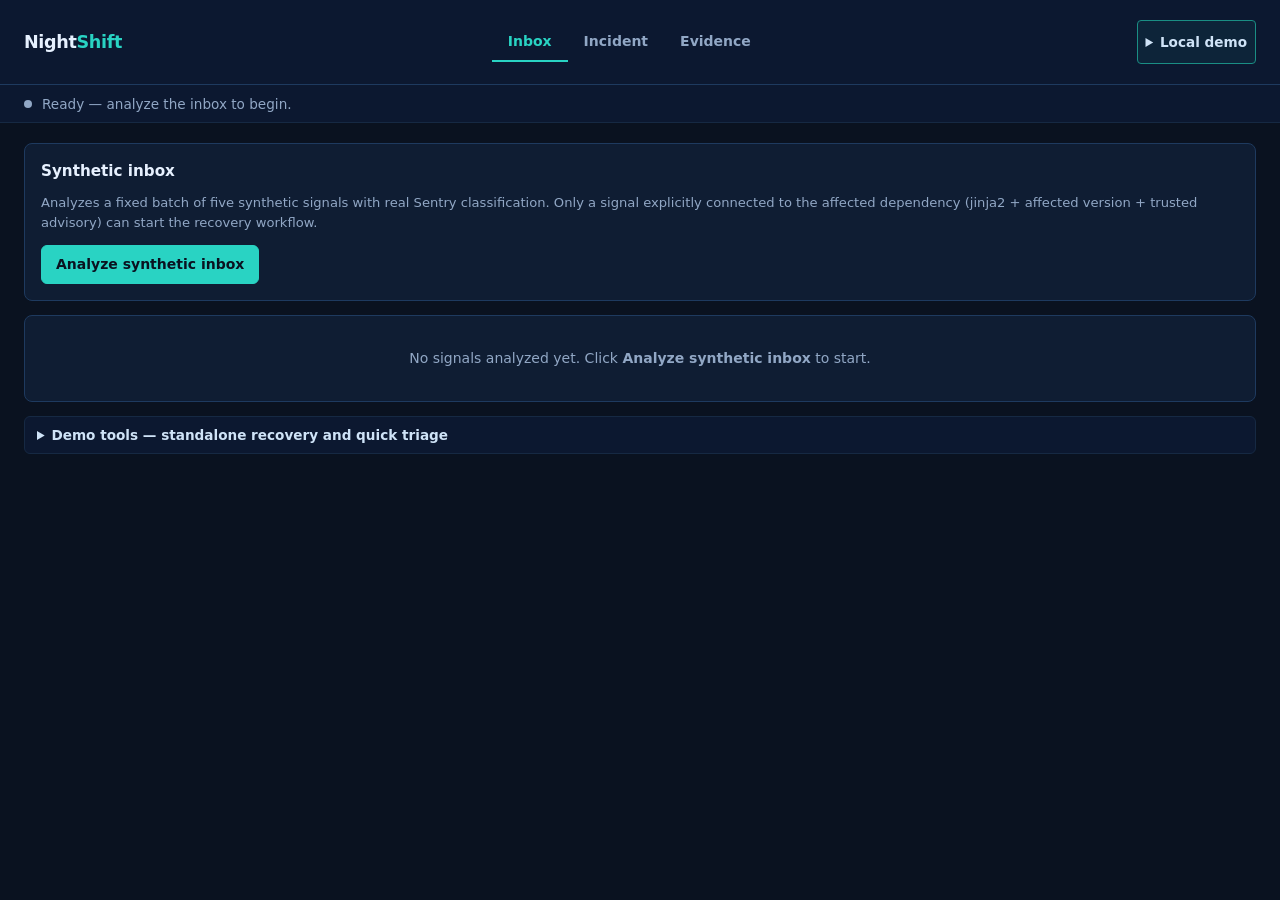
==== templates/index.html @ 791dfc2f "Redesign UI into cohesive single-page application: shell, inbox-first entry, connected incident work" ====
<!doctype html>
<html lang="en">
<head>
<meta charset="utf-8">
<meta name="viewport" content="width=device-width, initial-scale=1">
<title>Night Shift · Local recovery console</title>
<link rel="stylesheet" href="/static/styles.css">
</head>
<body>
<header class="app-header">
  <div class="brand">
    <span class="mark">Night<span>Shift</span></span>
  </div>
  <nav class="tabs" role="tablist">
    <button class="tab-btn active" data-tab="inbox" role="tab" aria-selected="true">Inbox</button>
    <button class="tab-btn" data-tab="incident" role="tab" aria-selected="false">Incident</button>
    <button class="tab-btn" data-tab="evidence" role="tab" aria-selected="false">Evidence</button>
  </nav>
  <details class="demo-badge">
    <summary>Local demo</summary>
    <div style="position:absolute;right:24px;top:48px;background:var(--panel);border:1px solid var(--line);border-radius:8px;padding:12px;min-width:280px;font-size:.82rem;color:var(--muted);z-index:100;box-shadow:0 8px 24px rgba(0,0,0,.3)">
      <strong style="color:var(--text);display:block;margin-bottom:6px">Demonstration limits</strong>
      <ul style="list-style:none;padding:0">
        <li style="margin:4px 0">Synthetic inputs only — no real incidents</li>
        <li style="margin:4px 0">Fault injection is intentional on attempt 1</li>
        <li style="margin:4px 0">Jinja2 3.1.4 is a historical target, not current-security</li>
        <li style="margin:4px 0">All services bind to 127.0.0.1</li>
        <li style="margin:4px 0">Human approval is unauthenticated (local demo)</li>
        <li style="margin:4px 0">Evidence reads are orchestrator-selected</li>
      </ul>
    </div>
  </details>
</header>

<div class="status-bar">
  <span class="dot" id="liveDot"></span>
  <span id="statusText">Ready — analyze the inbox to begin.</span>
</div>

<main class="app-main">

<!-- ============ INBOX TAB ============ -->
<section class="tab-panel active" id="tab-inbox" role="tabpanel">
  <div class="panel">
    <h2>Synthetic inbox</h2>
    <p class="kicker" style="margin-bottom:12px">Analyzes a fixed batch of five synthetic signals with real Sentry classification. Only a signal explicitly connected to the affected dependency (jinja2 + affected version + trusted advisory) can start the recovery workflow.</p>
    <div class="controls">
      <button class="btn primary" id="btnAnalyzeInbox">Analyze synthetic inbox</button>
    </div>
  </div>

  <div id="inboxStates">
    <div class="panel empty-state" id="inboxEmpty">
      No signals analyzed yet. Click <strong>Analyze synthetic inbox</strong> to start.
    </div>
    <div class="panel loading-state hidden" id="inboxLoading">
      <span class="spinner"></span> Analyzing 5 synthetic signals… (synchronous, indeterminate duration)
    </div>
    <div class="panel error-state hidden" id="inboxError"></div>
  </div>

  <div id="inboxResultsWrap" class="hidden">
    <div class="panel">
      <h2>Signal results</h2>
      <div class="metric-row" id="inboxMetrics" style="margin-bottom:12px"></div>
      <div class="tablewrap">
        <table id="inboxTable">
          <thead>
            <tr>
              <th>Signal</th>
              <th>Service</th>
              <th>Disposition</th>
              <th>Route</th>
              <th>Next action</th>
            </tr>
          </thead>
          <tbody id="inboxTableBody"></tbody>
        </table>
      </div>
    </div>
    <details>
      <summary>Evaluation diagnostics — expected vs. actual</summary>
      <div id="inboxEval"></div>
    </details>
  </div>

  <details>
    <summary>Demo tools — standalone recovery and quick triage</summary>
    <div class="panel" style="margin-top:8px;border:0;padding:0">
      <div class="controls" style="margin-bottom:10px">
        <button class="btn secondary sm" id="btnRunWorkflow">Run standalone recovery</button>
        <button class="btn secondary sm" id="btnTriageActionable">Triage: actionable</button>
        <button class="btn secondary sm" id="btnTriageBenign">Triage: benign</button>
        <button class="btn secondary sm" id="btnTriageAmbiguous">Triage: ambiguous</button>
      </div>
      <div id="demoOut"></div>
    </div>
  </details>
</section>

<!-- ============ INCIDENT TAB ============ -->
<section class="tab-panel" id="tab-incident" role="tabpanel">
  <div class="panel empty-state" id="incidentEmpty">
    Select a signal from the Inbox to inspect its incident detail.
  </div>
  <div id="incidentContent" class="hidden"></div>
</section>

<!-- ============ EVIDENCE TAB ============ -->
<section class="tab-panel" id="tab-evidence" role="tabpanel">
  <div class="panel">
    <h2>Evidence and export</h2>
    <p class="kicker" style="margin-bottom:12px">Detailed evidence for the selected incident: test results, tool reads, raw model responses (untrusted text), advisory sources, and JSON export.</p>
    <div class="controls" style="margin-bottom:12px">
      <select id="evidenceIncidentSelect" class="btn secondary" style="min-width:300px">
        <option value="">Select incident…</option>
      </select>
      <button class="btn primary" id="btnExport" disabled>Export evidence JSON</button>
    </div>
    <div class="metric-row" style="margin-bottom:12px">
      <div class="metric"><span class="label">Recovery timing</span><div class="value" id="evidRecoveryTiming">—</div></div>
      <div class="metric"><span class="label">Total inbox time</span><div class="value" id="evidInboxTiming">—</div></div>
    </div>
  </div>
  <div id="evidenceContent"></div>
</section>

</main>
<script src="/static/app.js"></script>
</body>
</html>
---- static/styles.css ----
/* Night Shift — cohesive dark theme
   Charcoal/navy surfaces, subtle borders, off-white text, teal accents.
   No gradients, no decorative charts, no fake metrics. */

:root {
  color-scheme: dark;
  --bg: #0a1220;
  --panel: #0f1d33;
  --panel-alt: #0c1830;
  --line: #1e3a5f;
  --line-soft: #162943;
  --text: #e7f1ff;
  --muted: #91a7c5;
  --teal: #29d3c3;
  --teal-dim: #1a8e84;
  --warn: #f3bd55;
  --bad: #fa7185;
  --good: #46dfb1;
  --ink: #0a1220;
}

* { box-sizing: border-box; margin: 0; padding: 0; }

body {
  background: var(--bg);
  color: var(--text);
  font: 14px/1.5 ui-sans-serif, system-ui, -apple-system, BlinkMacSystemFont, "Segoe UI", sans-serif;
  min-height: 100vh;
}

/* ---- Shell ---- */
header.app-header {
  display: flex;
  align-items: center;
  justify-content: space-between;
  gap: 16px;
  padding: 12px 24px;
  border-bottom: 1px solid var(--line);
  background: var(--panel-alt);
  flex-wrap: wrap;
}
.app-header .brand {
  display: flex;
  align-items: center;
  gap: 10px;
}
.app-header .brand .mark {
  font-size: 1.1rem;
  font-weight: 700;
  letter-spacing: -0.02em;
  color: var(--text);
}
.app-header .brand .mark span { color: var(--teal); }

nav.tabs {
  display: flex;
  gap: 0;
}
nav.tabs button {
  background: transparent;
  border: none;
  border-bottom: 2px solid transparent;
  color: var(--muted);
  padding: 8px 16px;
  font: inherit;
  font-weight: 600;
  cursor: pointer;
  transition: color .15s, border-color .15s;
}
nav.tabs button:hover { color: var(--text); }
nav.tabs button.active {
  color: var(--teal);
  border-bottom-color: var(--teal);
}
nav.tabs button:focus-visible {
  outline: 2px solid var(--teal);
  outline-offset: -2px;
}

.demo-badge {
  display: inline-flex;
  align-items: center;
  gap: 6px;
  border: 1px solid var(--teal-dim);
  border-radius: 4px;
  padding: 3px 8px;
  font-size: .72rem;
  font-weight: 600;
  color: var(--teal);
  background: rgba(41, 211, 195, .06);
  cursor: pointer;
}
.demo-badge:hover { background: rgba(41, 211, 195, .12); }

/* ---- Status bar ---- */
.status-bar {
  display: flex;
  align-items: center;
  gap: 10px;
  padding: 8px 24px;
  border-bottom: 1px solid var(--line-soft);
  background: var(--panel-alt);
  font-size: .85rem;
  color: var(--muted);
  min-height: 38px;
}
.status-bar .dot {
  width: 8px; height: 8px;
  border-radius: 50%;
  background: var(--muted);
  flex-shrink: 0;
}
.status-bar .dot.live {
  background: var(--teal);
  animation: pulse 1.5s infinite;
}
@keyframes pulse { 50% { opacity: .4; } }

/* ---- Main content ---- */
main.app-main {
  padding: 20px 24px 48px;
  max-width: 1280px;
  margin: 0 auto;
}
.tab-panel { display: none; }
.tab-panel.active { display: block; }

/* ---- Panels ---- */
.panel {
  background: var(--panel);
  border: 1px solid var(--line);
  border-radius: 8px;
  padding: 16px;
  margin-bottom: 14px;
}
.panel h2 {
  font-size: .95rem;
  font-weight: 700;
  margin-bottom: 10px;
  color: var(--text);
}
.panel h3 {
  font-size: .85rem;
  font-weight: 600;
  margin: 14px 0 8px;
  color: #cce3ff;
}
.kicker { color: var(--muted); font-size: .82rem; }

/* ---- Buttons ---- */
button.btn {
  border: 1px solid #2d5f78;
  border-radius: 6px;
  background: #123451;
  color: var(--text);
  padding: 8px 14px;
  font: inherit;
  font-weight: 600;
  cursor: pointer;
  transition: background .15s, border-color .15s;
}
button.btn:hover:not(:disabled) { border-color: var(--teal); background: #174564; }
button.btn:focus-visible { outline: 2px solid var(--teal); outline-offset: 1px; }
button.btn.primary { background: var(--teal); color: var(--ink); border-color: var(--teal); }
button.btn.primary:hover:not(:disabled) { background: #57e5d8; }
button.btn.secondary { background: transparent; color: #c6d8ee; border-color: var(--line); }
button.btn.warn { border-color: #89662e; color: #ffe1a0; background: #3b2e15; }
button.btn.danger { border-color: #974354; color: #ff9cab; background: #2b1721; }
button.btn:disabled { opacity: .35; cursor: not-allowed; }
button.btn.sm { padding: 5px 10px; font-size: .82rem; }

.controls { display: flex; flex-wrap: wrap; gap: 8px; align-items: center; }

/* ---- Badges ---- */
.badge {
  display: inline-flex;
  align-items: center;
  gap: 4px;
  border: 1px solid var(--line);
  background: var(--panel-alt);
  padding: 2px 7px;
  border-radius: 99px;
  font-size: .72rem;
  font-weight: 600;
  white-space: nowrap;
}
.badge.good { border-color: #2a8e73; color: var(--good); }
.badge.warn { border-color: #86642c; color: var(--warn); }
.badge.bad { border-color: #974354; color: var(--bad); }
.badge.neutral { border-color: var(--line); color: var(--muted); }

/* ---- Metrics ---- */
.metric-row { display: flex; flex-wrap: wrap; gap: 10px; }
.metric {
  background: var(--panel-alt);
  border: 1px solid var(--line-soft);
  border-radius: 6px;
  padding: 10px 12px;
  min-width: 120px;
}
.metric .label { font-size: .72rem; color: var(--muted); text-transform: uppercase; letter-spacing: .04em; }
.metric .value { font-size: 1rem; font-weight: 700; margin-top: 2px; }
.metric.good .value { color: var(--good); }
.metric.warn .value { color: var(--warn); }

/* ---- Table ---- */
.tablewrap { overflow: auto; border: 1px solid var(--line); border-radius: 6px; }
table { border-collapse: collapse; width: 100%; font-size: .84rem; }
th, td {
  text-align: left;
  padding: 8px 10px;
  border-bottom: 1px solid var(--line-soft);
  vertical-align: top;
}
th { background: var(--panel-alt); color: var(--muted); font-weight: 600; font-size: .78rem; }
tr:last-child td { border-bottom: 0; }
tr.signal-row { cursor: pointer; transition: background .1s; }
tr.signal-row:hover { background: rgba(41, 211, 195, .04); }
tr.signal-row.selected { background: rgba(41, 211, 195, .08); border-left: 3px solid var(--teal); }
tr.signal-row:focus-visible { outline: 2px solid var(--teal); outline-offset: -2px; }

/* ---- Timeline ---- */
.timeline {
  display: flex;
  gap: 0;
  overflow-x: auto;
  margin-bottom: 12px;
}
.timeline-step {
  flex: 1;
  min-width: 130px;
  padding: 10px;
  border: 1px solid var(--line-soft);
  border-right: 0;
  background: var(--panel-alt);
}
.timeline-step:last-child { border-right: 1px solid var(--line-soft); border-radius: 0 6px 6px 0; }
.timeline-step:first-child { border-radius: 6px 0 0 6px; }
.timeline-step .agent { font-size: .78rem; font-weight: 700; color: var(--text); }
.timeline-step .detail { font-size: .76rem; color: var(--muted); margin-top: 4px; }
.timeline-step.active { border-color: var(--teal-dim); background: rgba(41, 211, 195, .06); }
.timeline-step.active .detail { color: var(--good); }
.timeline-step.blocked { border-color: #8c4051; background: rgba(250, 113, 133, .04); }
.timeline-step.blocked .detail { color: var(--bad); }
.timeline-step.pending .detail { color: var(--muted); }

/* ---- Diff ---- */
.patch {
  border: 1px solid var(--line);
  border-radius: 6px;
  overflow: hidden;
}
.patch-head {
  padding: 8px 12px;
  border-bottom: 1px solid var(--line-soft);
  display: flex;
  justify-content: space-between;
  align-items: center;
  font-size: .82rem;
  font-weight: 600;
}
pre.diff-output {
  margin: 0;
  max-height: 220px;
  overflow: auto;
  padding: 10px;
  background: var(--bg);
  font: 12px/1.5 ui-monospace, SFMono-Regular, Menlo, Consolas, monospace;
  color: #cfe1f6;
}
pre.diff-output .minus { color: var(--bad); }
pre.diff-output .plus { color: var(--good); }

/* ---- Pre / code ---- */
pre {
  margin: 0;
  white-space: pre-wrap;
  overflow-wrap: anywhere;
  overflow: auto;
  max-height: 300px;
  padding: 10px;
  background: var(--bg);
  border: 1px solid var(--line);
  border-radius: 6px;
  font: 12px/1.5 ui-monospace, SFMono-Regular, Menlo, Consolas, monospace;
  color: #cfe1f6;
}
code { font: 12px ui-monospace, SFMono-Regular, Menlo, Consolas, monospace; }

/* ---- Details / disclosure ---- */
details {
  border: 1px solid var(--line-soft);
  border-radius: 6px;
  padding: 0 12px;
  margin: 8px 0;
  background: var(--panel-alt);
}
details summary {
  cursor: pointer;
  padding: 8px 0;
  font-weight: 600;
  font-size: .85rem;
  color: #cfe3f7;
}
details summary:focus-visible { outline: 2px solid var(--teal); outline-offset: 2px; }
details pre { margin: 0 0 10px; border: 1px solid var(--line-soft); }
details[open] summary { border-bottom: 1px solid var(--line-soft); margin-bottom: 8px; }

/* ---- Notices ---- */
.notice {
  border-left: 3px solid var(--teal);
  background: rgba(41, 211, 195, .04);
  padding: 10px 12px;
  border-radius: 0 6px 6px 0;
  font-size: .84rem;
  color: #bcd4e8;
}
.notice.warn { border-color: var(--warn); background: rgba(243, 189, 85, .04); }
.notice.bad { border-color: var(--bad); background: rgba(250, 113, 133, .04); }
.notice small { color: var(--muted); }

/* ---- Grid ---- */
.grid { display: grid; gap: 14px; }
.grid.two { grid-template-columns: 1fr 1fr; }

/* ---- States ---- */
.empty-state, .loading-state, .error-state {
  text-align: center;
  padding: 32px 16px;
  color: var(--muted);
}
.loading-state .spinner {
  display: inline-block;
  width: 16px; height: 16px;
  border: 2px solid var(--line);
  border-top-color: var(--teal);
  border-radius: 50%;
  animation: spin .8s linear infinite;
  margin-right: 8px;
  vertical-align: middle;
}
@keyframes spin { to { transform: rotate(360deg); } }

.hidden { display: none !important; }
.ok { color: var(--good); }
.error { color: var(--bad); }

/* ---- Incident workspace layout ---- */
.incident-layout {
  display: grid;
  grid-template-columns: 1fr 1fr;
  gap: 14px;
}
.incident-layout .full { grid-column: 1 / -1; }

/* ---- Responsive ---- */
@media (max-width: 768px) {
  header.app-header { flex-direction: column; align-items: stretch; }
  nav.tabs { justify-content: space-around; }
  nav.tabs button { flex: 1; text-align: center; }
  .incident-layout { grid-template-columns: 1fr; }
  .grid.two { grid-template-columns: 1fr; }
  main.app-main { padding: 12px; }
  .timeline { flex-direction: column; }
  .timeline-step { border: 1px solid var(--line-soft) !important; border-radius: 6px !important; margin-bottom: 4px; }
}
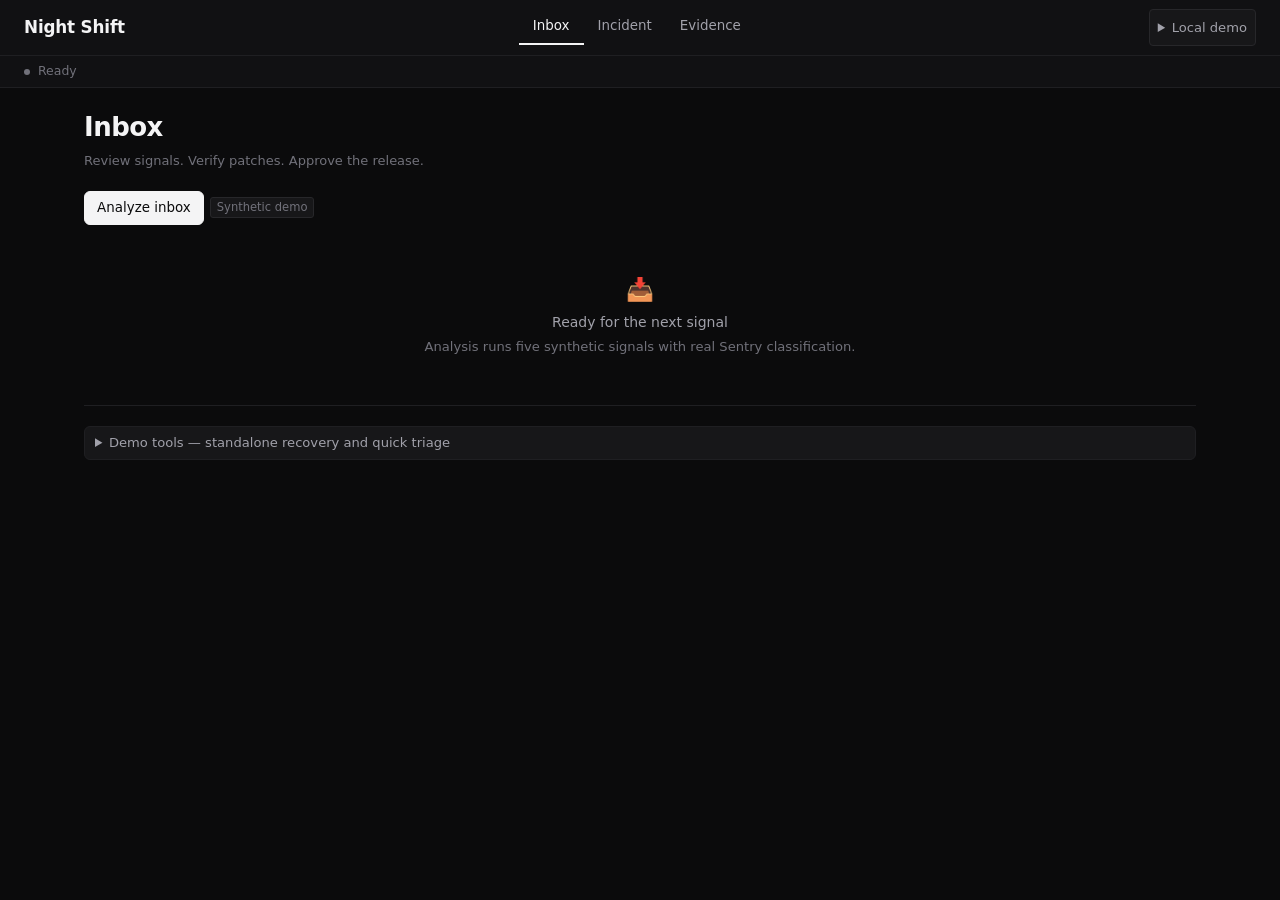
==== commit ccef30a3: "Fix / endpoint handler, add Request param for template file read (Mel-authored)" ====
--- a/templates/index.html
+++ b/templates/index.html
@@ -9,7 +9,7 @@
 <body>
 <header class="app-header">
   <div class="brand">
-    <span class="mark">Night<span>Shift</span></span>
+    <span class="mark">Night Shift</span>
   </div>
   <nav class="tabs" role="tablist">
     <button class="tab-btn active" data-tab="inbox" role="tab" aria-selected="true">Inbox</button>
@@ -18,15 +18,15 @@
   </nav>
   <details class="demo-badge">
     <summary>Local demo</summary>
-    <div style="position:absolute;right:24px;top:48px;background:var(--panel);border:1px solid var(--line);border-radius:8px;padding:12px;min-width:280px;font-size:.82rem;color:var(--muted);z-index:100;box-shadow:0 8px 24px rgba(0,0,0,.3)">
-      <strong style="color:var(--text);display:block;margin-bottom:6px">Demonstration limits</strong>
-      <ul style="list-style:none;padding:0">
-        <li style="margin:4px 0">Synthetic inputs only — no real incidents</li>
-        <li style="margin:4px 0">Fault injection is intentional on attempt 1</li>
-        <li style="margin:4px 0">Jinja2 3.1.4 is a historical target, not current-security</li>
-        <li style="margin:4px 0">All services bind to 127.0.0.1</li>
-        <li style="margin:4px 0">Human approval is unauthenticated (local demo)</li>
-        <li style="margin:4px 0">Evidence reads are orchestrator-selected</li>
+    <div style="position:absolute;right:16px;top:52px;background:var(--surface);border:1px solid var(--border);border-radius:6px;padding:10px;min-width:260px;font-size:.78rem;color:var(--text-secondary);z-index:100">
+      <strong style="color:var(--text);display:block;margin-bottom:4px">Demonstration limits</strong>
+      <ul style="list-style:none;padding:0;margin:0">
+        <li style="margin:3px 0">Synthetic inputs only — no real incidents</li>
+        <li style="margin:3px 0">Fault injection is intentional on attempt 1</li>
+        <li style="margin:3px 0">Jinja2 3.1.4 is a historical target, not current-security</li>
+        <li style="margin:3px 0">All services bind to 127.0.0.1</li>
+        <li style="margin:3px 0">Human approval is unauthenticated (local demo)</li>
+        <li style="margin:3px 0">Evidence reads are orchestrator-selected</li>
       </ul>
     </div>
   </details>
@@ -34,41 +34,41 @@
 
 <div class="status-bar">
   <span class="dot" id="liveDot"></span>
-  <span id="statusText">Ready — analyze the inbox to begin.</span>
+  <span id="statusText">Ready</span>
 </div>
 
 <main class="app-main">
 
 <!-- ============ INBOX TAB ============ -->
 <section class="tab-panel active" id="tab-inbox" role="tabpanel">
-  <div class="panel">
-    <h2>Synthetic inbox</h2>
-    <p class="kicker" style="margin-bottom:12px">Analyzes a fixed batch of five synthetic signals with real Sentry classification. Only a signal explicitly connected to the affected dependency (jinja2 + affected version + trusted advisory) can start the recovery workflow.</p>
-    <div class="controls">
-      <button class="btn primary" id="btnAnalyzeInbox">Analyze synthetic inbox</button>
-    </div>
+  <h1 class="page-title">Inbox</h1>
+  <p class="page-subtitle">Review signals. Verify patches. Approve the release.</p>
+
+  <div class="controls" style="margin-bottom:20px">
+    <button class="btn primary" id="btnAnalyzeInbox">Analyze inbox</button>
+    <span class="badge neutral">Synthetic demo</span>
   </div>
 
-  <div id="inboxStates">
-    <div class="panel empty-state" id="inboxEmpty">
-      No signals analyzed yet. Click <strong>Analyze synthetic inbox</strong> to start.
+  <div class="section">
+    <div id="inboxStates">
+      <div class="empty-state" id="inboxEmpty">
+        <div style="font-size:1.4rem;margin-bottom:6px;color:var(--text-muted)">&#x1F4E5;</div>
+        <p style="font-weight:500;color:var(--text-secondary);margin-bottom:4px">Ready for the next signal</p>
+        <p class="kicker">Analysis runs five synthetic signals with real Sentry classification.</p>
+      </div>
+      <div class="loading-state hidden" id="inboxLoading">
+        <span class="spinner"></span> Analyzing 5 synthetic signals&hellip; (synchronous, indeterminate duration)
+      </div>
+      <div class="error-state hidden" id="inboxError"></div>
     </div>
-    <div class="panel loading-state hidden" id="inboxLoading">
-      <span class="spinner"></span> Analyzing 5 synthetic signals… (synchronous, indeterminate duration)
-    </div>
-    <div class="panel error-state hidden" id="inboxError"></div>
-  </div>
 
-  <div id="inboxResultsWrap" class="hidden">
-    <div class="panel">
-      <h2>Signal results</h2>
+    <div id="inboxResultsWrap" class="hidden">
       <div class="metric-row" id="inboxMetrics" style="margin-bottom:12px"></div>
       <div class="tablewrap">
         <table id="inboxTable">
           <thead>
             <tr>
               <th>Signal</th>
-              <th>Service</th>
               <th>Disposition</th>
               <th>Route</th>
               <th>Next action</th>
@@ -77,17 +77,17 @@
           <tbody id="inboxTableBody"></tbody>
         </table>
       </div>
+      <details style="margin-top:10px">
+        <summary>Evaluation diagnostics &mdash; expected vs. actual</summary>
+        <div id="inboxEval"></div>
+      </details>
     </div>
-    <details>
-      <summary>Evaluation diagnostics — expected vs. actual</summary>
-      <div id="inboxEval"></div>
-    </details>
   </div>
 
   <details>
-    <summary>Demo tools — standalone recovery and quick triage</summary>
-    <div class="panel" style="margin-top:8px;border:0;padding:0">
-      <div class="controls" style="margin-bottom:10px">
+    <summary>Demo tools &mdash; standalone recovery and quick triage</summary>
+    <div style="margin-top:8px">
+      <div class="controls" style="margin-bottom:8px">
         <button class="btn secondary sm" id="btnRunWorkflow">Run standalone recovery</button>
         <button class="btn secondary sm" id="btnTriageActionable">Triage: actionable</button>
         <button class="btn secondary sm" id="btnTriageBenign">Triage: benign</button>
@@ -100,7 +100,7 @@
 
 <!-- ============ INCIDENT TAB ============ -->
 <section class="tab-panel" id="tab-incident" role="tabpanel">
-  <div class="panel empty-state" id="incidentEmpty">
+  <div class="empty-state" id="incidentEmpty">
     Select a signal from the Inbox to inspect its incident detail.
   </div>
   <div id="incidentContent" class="hidden"></div>
@@ -108,18 +108,19 @@
 
 <!-- ============ EVIDENCE TAB ============ -->
 <section class="tab-panel" id="tab-evidence" role="tabpanel">
-  <div class="panel">
-    <h2>Evidence and export</h2>
-    <p class="kicker" style="margin-bottom:12px">Detailed evidence for the selected incident: test results, tool reads, raw model responses (untrusted text), advisory sources, and JSON export.</p>
+  <h1 class="page-title">Evidence</h1>
+  <p class="page-subtitle">Test results, tool reads, model outputs, and export for the selected incident.</p>
+
+  <div class="section">
     <div class="controls" style="margin-bottom:12px">
-      <select id="evidenceIncidentSelect" class="btn secondary" style="min-width:300px">
-        <option value="">Select incident…</option>
+      <select id="evidenceIncidentSelect" class="btn secondary" style="min-width:280px">
+        <option value="">Select incident&hellip;</option>
       </select>
       <button class="btn primary" id="btnExport" disabled>Export evidence JSON</button>
     </div>
-    <div class="metric-row" style="margin-bottom:12px">
-      <div class="metric"><span class="label">Recovery timing</span><div class="value" id="evidRecoveryTiming">—</div></div>
-      <div class="metric"><span class="label">Total inbox time</span><div class="value" id="evidInboxTiming">—</div></div>
+    <div class="metric-row">
+      <div class="metric"><span class="label">Recovery timing</span><div class="value" id="evidRecoveryTiming">&mdash;</div></div>
+      <div class="metric"><span class="label">Total inbox time</span><div class="value" id="evidInboxTiming">&mdash;</div></div>
     </div>
   </div>
   <div id="evidenceContent"></div>
--- a/static/styles.css
+++ b/static/styles.css
@@ -1,22 +1,25 @@
-/* Night Shift — cohesive dark theme
-   Charcoal/navy surfaces, subtle borders, off-white text, teal accents.
-   No gradients, no decorative charts, no fake metrics. */
+/* Night Shift — matte-black professional theme
+   Charcoal surfaces, subtle borders, off-white text, restrained accents.
+   No gradients, no glow, no glass, no decorative elements. */
 
 :root {
   color-scheme: dark;
-  --bg: #0a1220;
-  --panel: #0f1d33;
-  --panel-alt: #0c1830;
-  --line: #1e3a5f;
-  --line-soft: #162943;
-  --text: #e7f1ff;
-  --muted: #91a7c5;
-  --teal: #29d3c3;
-  --teal-dim: #1a8e84;
-  --warn: #f3bd55;
-  --bad: #fa7185;
-  --good: #46dfb1;
-  --ink: #0a1220;
+  --bg: #0B0B0C;
+  --header: #111113;
+  --surface: #171719;
+  --raised: #1C1C1F;
+  --border: #27272A;
+  --border-subtle: #1F1F22;
+  --text: #F4F4F5;
+  --text-secondary: #A1A1AA;
+  --text-muted: #71717A;
+  --green: #4ADE80;
+  --green-dim: #166534;
+  --amber: #FBBF24;
+  --amber-dim: #78350F;
+  --red: #F87171;
+  --red-dim: #7F1D1D;
+  --focus: #F4F4F5;
 }
 
 * { box-sizing: border-box; margin: 0; padding: 0; }
@@ -34,242 +37,267 @@
   align-items: center;
   justify-content: space-between;
   gap: 16px;
-  padding: 12px 24px;
-  border-bottom: 1px solid var(--line);
-  background: var(--panel-alt);
+  height: 56px;
+  padding: 0 24px;
+  border-bottom: 1px solid var(--border-subtle);
+  background: var(--header);
   flex-wrap: wrap;
 }
 .app-header .brand {
   display: flex;
   align-items: center;
-  gap: 10px;
+  gap: 8px;
 }
 .app-header .brand .mark {
-  font-size: 1.1rem;
-  font-weight: 700;
-  letter-spacing: -0.02em;
+  font-size: 1.05rem;
+  font-weight: 600;
+  letter-spacing: -0.01em;
   color: var(--text);
 }
-.app-header .brand .mark span { color: var(--teal); }
 
 nav.tabs {
   display: flex;
   gap: 0;
+  flex-wrap: nowrap;
 }
 nav.tabs button {
   background: transparent;
   border: none;
   border-bottom: 2px solid transparent;
-  color: var(--muted);
-  padding: 8px 16px;
+  color: var(--text-secondary);
+  padding: 6px 14px;
   font: inherit;
-  font-weight: 600;
+  font-size: .84rem;
+  font-weight: 500;
   cursor: pointer;
-  transition: color .15s, border-color .15s;
+  transition: color .12s, border-color .12s;
 }
 nav.tabs button:hover { color: var(--text); }
 nav.tabs button.active {
-  color: var(--teal);
-  border-bottom-color: var(--teal);
+  color: var(--text);
+  border-bottom-color: var(--text);
 }
 nav.tabs button:focus-visible {
-  outline: 2px solid var(--teal);
+  outline: 2px solid var(--focus);
   outline-offset: -2px;
 }
 
 .demo-badge {
   display: inline-flex;
   align-items: center;
-  gap: 6px;
-  border: 1px solid var(--teal-dim);
+  gap: 5px;
+  border: 1px solid var(--border);
   border-radius: 4px;
-  padding: 3px 8px;
+  padding: 2px 8px;
   font-size: .72rem;
-  font-weight: 600;
-  color: var(--teal);
-  background: rgba(41, 211, 195, .06);
+  font-weight: 500;
+  color: var(--text-secondary);
+  background: var(--surface);
   cursor: pointer;
 }
-.demo-badge:hover { background: rgba(41, 211, 195, .12); }
-
-/* ---- Status bar ---- */
+.demo-badge:hover { background: var(--raised); }
+
+/* ---- Status bar (integrated, unobtrusive) ---- */
 .status-bar {
   display: flex;
   align-items: center;
-  gap: 10px;
-  padding: 8px 24px;
-  border-bottom: 1px solid var(--line-soft);
-  background: var(--panel-alt);
-  font-size: .85rem;
-  color: var(--muted);
-  min-height: 38px;
+  gap: 8px;
+  padding: 6px 24px;
+  border-bottom: 1px solid var(--border-subtle);
+  background: var(--header);
+  font-size: .78rem;
+  color: var(--text-muted);
+  min-height: 32px;
 }
 .status-bar .dot {
-  width: 8px; height: 8px;
+  width: 6px; height: 6px;
   border-radius: 50%;
-  background: var(--muted);
+  background: var(--text-muted);
   flex-shrink: 0;
 }
 .status-bar .dot.live {
-  background: var(--teal);
+  background: var(--green);
   animation: pulse 1.5s infinite;
+}
+@media (prefers-reduced-motion: reduce) {
+  .status-bar .dot.live { animation: none; }
 }
 @keyframes pulse { 50% { opacity: .4; } }
 
 /* ---- Main content ---- */
 main.app-main {
   padding: 20px 24px 48px;
-  max-width: 1280px;
+  max-width: 1160px;
   margin: 0 auto;
 }
 .tab-panel { display: none; }
 .tab-panel.active { display: block; }
 
-/* ---- Panels ---- */
-.panel {
-  background: var(--panel);
-  border: 1px solid var(--line);
-  border-radius: 8px;
-  padding: 16px;
-  margin-bottom: 14px;
-}
-.panel h2 {
-  font-size: .95rem;
-  font-weight: 700;
-  margin-bottom: 10px;
+/* ---- Page title ---- */
+.page-title {
+  font-size: 26px;
+  font-weight: 600;
+  letter-spacing: -0.02em;
+  margin-bottom: 4px;
+}
+.page-subtitle {
+  font-size: 13px;
+  color: var(--text-muted);
+  margin-bottom: 20px;
+}
+
+/* ---- Sections (subtle dividers, not cards) ---- */
+.section {
+  margin-bottom: 20px;
+  padding-bottom: 20px;
+  border-bottom: 1px solid var(--border-subtle);
+}
+.section:last-child { border-bottom: none; padding-bottom: 0; }
+.section h2 {
+  font-size: .84rem;
+  font-weight: 600;
+  margin-bottom: 8px;
   color: var(--text);
 }
-.panel h3 {
-  font-size: .85rem;
+.section h3 {
+  font-size: .78rem;
   font-weight: 600;
-  margin: 14px 0 8px;
-  color: #cce3ff;
-}
-.kicker { color: var(--muted); font-size: .82rem; }
+  margin: 12px 0 6px;
+  color: var(--text-secondary);
+  text-transform: uppercase;
+  letter-spacing: .04em;
+}
+.kicker { color: var(--text-muted); font-size: .82rem; }
 
 /* ---- Buttons ---- */
 button.btn {
-  border: 1px solid #2d5f78;
+  border: 1px solid var(--border);
   border-radius: 6px;
-  background: #123451;
+  background: var(--surface);
   color: var(--text);
-  padding: 8px 14px;
+  padding: 6px 12px;
   font: inherit;
-  font-weight: 600;
+  font-size: .84rem;
+  font-weight: 500;
   cursor: pointer;
-  transition: background .15s, border-color .15s;
-}
-button.btn:hover:not(:disabled) { border-color: var(--teal); background: #174564; }
-button.btn:focus-visible { outline: 2px solid var(--teal); outline-offset: 1px; }
-button.btn.primary { background: var(--teal); color: var(--ink); border-color: var(--teal); }
-button.btn.primary:hover:not(:disabled) { background: #57e5d8; }
-button.btn.secondary { background: transparent; color: #c6d8ee; border-color: var(--line); }
-button.btn.warn { border-color: #89662e; color: #ffe1a0; background: #3b2e15; }
-button.btn.danger { border-color: #974354; color: #ff9cab; background: #2b1721; }
-button.btn:disabled { opacity: .35; cursor: not-allowed; }
-button.btn.sm { padding: 5px 10px; font-size: .82rem; }
-
-.controls { display: flex; flex-wrap: wrap; gap: 8px; align-items: center; }
+  transition: background .12s, border-color .12s;
+}
+button.btn:hover:not(:disabled) { background: var(--raised); border-color: #3A3A3D; }
+button.btn:focus-visible { outline: 2px solid var(--focus); outline-offset: 1px; }
+button.btn.primary {
+  background: var(--text);
+  color: var(--bg);
+  border-color: var(--text);
+}
+button.btn.primary:hover:not(:disabled) { background: #E4E4E7; }
+button.btn.secondary { background: transparent; color: var(--text-secondary); border-color: var(--border); }
+button.btn.warn { border-color: var(--amber-dim); color: var(--amber); background: var(--amber-dim); }
+button.btn.danger { border-color: var(--red-dim); color: var(--red); background: var(--red-dim); }
+button.btn:disabled { opacity: .3; cursor: not-allowed; }
+button.btn.sm { padding: 4px 8px; font-size: .78rem; }
+
+.controls { display: flex; flex-wrap: wrap; gap: 6px; align-items: center; }
 
 /* ---- Badges ---- */
 .badge {
   display: inline-flex;
   align-items: center;
   gap: 4px;
-  border: 1px solid var(--line);
-  background: var(--panel-alt);
-  padding: 2px 7px;
-  border-radius: 99px;
+  border: 1px solid var(--border);
+  background: var(--surface);
+  padding: 1px 6px;
+  border-radius: 3px;
   font-size: .72rem;
-  font-weight: 600;
+  font-weight: 500;
   white-space: nowrap;
 }
-.badge.good { border-color: #2a8e73; color: var(--good); }
-.badge.warn { border-color: #86642c; color: var(--warn); }
-.badge.bad { border-color: #974354; color: var(--bad); }
-.badge.neutral { border-color: var(--line); color: var(--muted); }
+.badge.good { border-color: var(--green-dim); color: var(--green); }
+.badge.warn { border-color: var(--amber-dim); color: var(--amber); }
+.badge.bad { border-color: var(--red-dim); color: var(--red); }
+.badge.neutral { border-color: var(--border); color: var(--text-muted); }
 
 /* ---- Metrics ---- */
-.metric-row { display: flex; flex-wrap: wrap; gap: 10px; }
+.metric-row { display: flex; flex-wrap: wrap; gap: 8px; }
 .metric {
-  background: var(--panel-alt);
-  border: 1px solid var(--line-soft);
+  background: var(--surface);
+  border: 1px solid var(--border-subtle);
   border-radius: 6px;
-  padding: 10px 12px;
-  min-width: 120px;
-}
-.metric .label { font-size: .72rem; color: var(--muted); text-transform: uppercase; letter-spacing: .04em; }
-.metric .value { font-size: 1rem; font-weight: 700; margin-top: 2px; }
-.metric.good .value { color: var(--good); }
-.metric.warn .value { color: var(--warn); }
+  padding: 8px 10px;
+  min-width: 110px;
+}
+.metric .label { font-size: .68rem; color: var(--text-muted); text-transform: uppercase; letter-spacing: .04em; }
+.metric .value { font-size: .92rem; font-weight: 600; margin-top: 1px; }
+.metric.good .value { color: var(--green); }
+.metric.warn .value { color: var(--amber); }
 
 /* ---- Table ---- */
-.tablewrap { overflow: auto; border: 1px solid var(--line); border-radius: 6px; }
+.tablewrap { overflow: auto; border: 1px solid var(--border-subtle); border-radius: 6px; }
 table { border-collapse: collapse; width: 100%; font-size: .84rem; }
 th, td {
   text-align: left;
-  padding: 8px 10px;
-  border-bottom: 1px solid var(--line-soft);
+  padding: 6px 10px;
+  border-bottom: 1px solid var(--border-subtle);
   vertical-align: top;
 }
-th { background: var(--panel-alt); color: var(--muted); font-weight: 600; font-size: .78rem; }
+th { background: var(--surface); color: var(--text-muted); font-weight: 500; font-size: .72rem; text-transform: uppercase; letter-spacing: .04em; }
 tr:last-child td { border-bottom: 0; }
 tr.signal-row { cursor: pointer; transition: background .1s; }
-tr.signal-row:hover { background: rgba(41, 211, 195, .04); }
-tr.signal-row.selected { background: rgba(41, 211, 195, .08); border-left: 3px solid var(--teal); }
-tr.signal-row:focus-visible { outline: 2px solid var(--teal); outline-offset: -2px; }
+tr.signal-row:hover { background: var(--surface); }
+tr.signal-row.selected { background: var(--raised); border-left: 2px solid var(--text); }
+tr.signal-row:focus-visible { outline: 2px solid var(--focus); outline-offset: -2px; }
 
 /* ---- Timeline ---- */
 .timeline {
   display: flex;
   gap: 0;
   overflow-x: auto;
-  margin-bottom: 12px;
+  margin-bottom: 10px;
 }
 .timeline-step {
   flex: 1;
-  min-width: 130px;
-  padding: 10px;
-  border: 1px solid var(--line-soft);
+  min-width: 120px;
+  padding: 8px 10px;
+  border: 1px solid var(--border-subtle);
   border-right: 0;
-  background: var(--panel-alt);
-}
-.timeline-step:last-child { border-right: 1px solid var(--line-soft); border-radius: 0 6px 6px 0; }
+  background: var(--surface);
+}
+.timeline-step:last-child { border-right: 1px solid var(--border-subtle); border-radius: 0 6px 6px 0; }
 .timeline-step:first-child { border-radius: 6px 0 0 6px; }
-.timeline-step .agent { font-size: .78rem; font-weight: 700; color: var(--text); }
-.timeline-step .detail { font-size: .76rem; color: var(--muted); margin-top: 4px; }
-.timeline-step.active { border-color: var(--teal-dim); background: rgba(41, 211, 195, .06); }
-.timeline-step.active .detail { color: var(--good); }
-.timeline-step.blocked { border-color: #8c4051; background: rgba(250, 113, 133, .04); }
-.timeline-step.blocked .detail { color: var(--bad); }
-.timeline-step.pending .detail { color: var(--muted); }
+.timeline-step .agent { font-size: .72rem; font-weight: 600; color: var(--text); }
+.timeline-step .detail { font-size: .72rem; color: var(--text-muted); margin-top: 2px; }
+.timeline-step.active { border-color: var(--green-dim); background: rgba(74, 222, 128, .04); }
+.timeline-step.active .detail { color: var(--green); }
+.timeline-step.blocked { border-color: var(--red-dim); background: rgba(248, 113, 113, .04); }
+.timeline-step.blocked .detail { color: var(--red); }
+.timeline-step.pending .detail { color: var(--text-muted); }
 
 /* ---- Diff ---- */
 .patch {
-  border: 1px solid var(--line);
+  border: 1px solid var(--border-subtle);
   border-radius: 6px;
   overflow: hidden;
 }
 .patch-head {
-  padding: 8px 12px;
-  border-bottom: 1px solid var(--line-soft);
+  padding: 6px 10px;
+  border-bottom: 1px solid var(--border-subtle);
   display: flex;
   justify-content: space-between;
   align-items: center;
-  font-size: .82rem;
-  font-weight: 600;
+  font-size: .78rem;
+  font-weight: 500;
+  background: var(--surface);
 }
 pre.diff-output {
   margin: 0;
-  max-height: 220px;
+  max-height: 200px;
   overflow: auto;
-  padding: 10px;
+  padding: 8px;
   background: var(--bg);
   font: 12px/1.5 ui-monospace, SFMono-Regular, Menlo, Consolas, monospace;
-  color: #cfe1f6;
-}
-pre.diff-output .minus { color: var(--bad); }
-pre.diff-output .plus { color: var(--good); }
+  color: var(--text-secondary);
+}
+pre.diff-output .minus { color: var(--red); }
+pre.diff-output .plus { color: var(--green); }
 
 /* ---- Pre / code ---- */
 pre {
@@ -277,90 +305,110 @@
   white-space: pre-wrap;
   overflow-wrap: anywhere;
   overflow: auto;
-  max-height: 300px;
-  padding: 10px;
+  max-height: 280px;
+  padding: 8px;
   background: var(--bg);
-  border: 1px solid var(--line);
+  border: 1px solid var(--border-subtle);
   border-radius: 6px;
   font: 12px/1.5 ui-monospace, SFMono-Regular, Menlo, Consolas, monospace;
-  color: #cfe1f6;
+  color: var(--text-secondary);
 }
 code { font: 12px ui-monospace, SFMono-Regular, Menlo, Consolas, monospace; }
 
 /* ---- Details / disclosure ---- */
 details {
-  border: 1px solid var(--line-soft);
+  border: 1px solid var(--border-subtle);
   border-radius: 6px;
-  padding: 0 12px;
-  margin: 8px 0;
-  background: var(--panel-alt);
+  padding: 0 10px;
+  margin: 6px 0;
+  background: var(--surface);
 }
 details summary {
   cursor: pointer;
-  padding: 8px 0;
-  font-weight: 600;
-  font-size: .85rem;
-  color: #cfe3f7;
-}
-details summary:focus-visible { outline: 2px solid var(--teal); outline-offset: 2px; }
-details pre { margin: 0 0 10px; border: 1px solid var(--line-soft); }
-details[open] summary { border-bottom: 1px solid var(--line-soft); margin-bottom: 8px; }
+  padding: 6px 0;
+  font-weight: 500;
+  font-size: .82rem;
+  color: var(--text-secondary);
+}
+details summary:focus-visible { outline: 2px solid var(--focus); outline-offset: 2px; }
+details pre { margin: 0 0 8px; border: 1px solid var(--border-subtle); }
+details[open] summary { border-bottom: 1px solid var(--border-subtle); margin-bottom: 6px; }
 
 /* ---- Notices ---- */
 .notice {
-  border-left: 3px solid var(--teal);
-  background: rgba(41, 211, 195, .04);
-  padding: 10px 12px;
+  border-left: 2px solid var(--text);
+  background: var(--surface);
+  padding: 8px 10px;
   border-radius: 0 6px 6px 0;
-  font-size: .84rem;
-  color: #bcd4e8;
-}
-.notice.warn { border-color: var(--warn); background: rgba(243, 189, 85, .04); }
-.notice.bad { border-color: var(--bad); background: rgba(250, 113, 133, .04); }
-.notice small { color: var(--muted); }
+  font-size: .82rem;
+  color: var(--text-secondary);
+}
+.notice.warn { border-color: var(--amber); background: rgba(251, 191, 36, .04); }
+.notice.bad { border-color: var(--red); background: rgba(248, 113, 113, .04); }
+.notice small { color: var(--text-muted); }
 
 /* ---- Grid ---- */
-.grid { display: grid; gap: 14px; }
+.grid { display: grid; gap: 12px; }
 .grid.two { grid-template-columns: 1fr 1fr; }
 
 /* ---- States ---- */
 .empty-state, .loading-state, .error-state {
   text-align: center;
-  padding: 32px 16px;
-  color: var(--muted);
+  padding: 28px 16px;
+  color: var(--text-muted);
 }
 .loading-state .spinner {
   display: inline-block;
-  width: 16px; height: 16px;
-  border: 2px solid var(--line);
-  border-top-color: var(--teal);
+  width: 14px; height: 14px;
+  border: 2px solid var(--border);
+  border-top-color: var(--text);
   border-radius: 50%;
   animation: spin .8s linear infinite;
-  margin-right: 8px;
+  margin-right: 6px;
   vertical-align: middle;
 }
+@media (prefers-reduced-motion: reduce) {
+  .loading-state .spinner { animation: none; }
+}
 @keyframes spin { to { transform: rotate(360deg); } }
 
 .hidden { display: none !important; }
-.ok { color: var(--good); }
-.error { color: var(--bad); }
+.ok { color: var(--green); }
+.error { color: var(--red); }
 
 /* ---- Incident workspace layout ---- */
 .incident-layout {
   display: grid;
   grid-template-columns: 1fr 1fr;
-  gap: 14px;
+  gap: 12px;
 }
 .incident-layout .full { grid-column: 1 / -1; }
 
 /* ---- Responsive ---- */
 @media (max-width: 768px) {
-  header.app-header { flex-direction: column; align-items: stretch; }
-  nav.tabs { justify-content: space-around; }
-  nav.tabs button { flex: 1; text-align: center; }
+  header.app-header { flex-direction: column; align-items: stretch; height: auto; padding: 10px 16px; }
+  nav.tabs {
+    justify-content: space-around;
+    flex-wrap: nowrap;
+    overflow-x: auto;
+    -webkit-overflow-scrolling: touch;
+  }
+  nav.tabs button {
+    flex: 1;
+    text-align: center;
+    min-width: 0;
+    padding: 6px 10px;
+    font-size: .8rem;
+  }
   .incident-layout { grid-template-columns: 1fr; }
   .grid.two { grid-template-columns: 1fr; }
   main.app-main { padding: 12px; }
   .timeline { flex-direction: column; }
-  .timeline-step { border: 1px solid var(--line-soft) !important; border-radius: 6px !important; margin-bottom: 4px; }
-}
+  .timeline-step { border: 1px solid var(--border-subtle) !important; border-radius: 6px !important; margin-bottom: 4px; }
+  .empty-state p, .page-subtitle, .kicker { overflow-wrap: anywhere; }
+  #evidenceIncidentSelect {
+    max-width: 100%;
+    width: auto;
+    min-width: 0;
+  }
+}
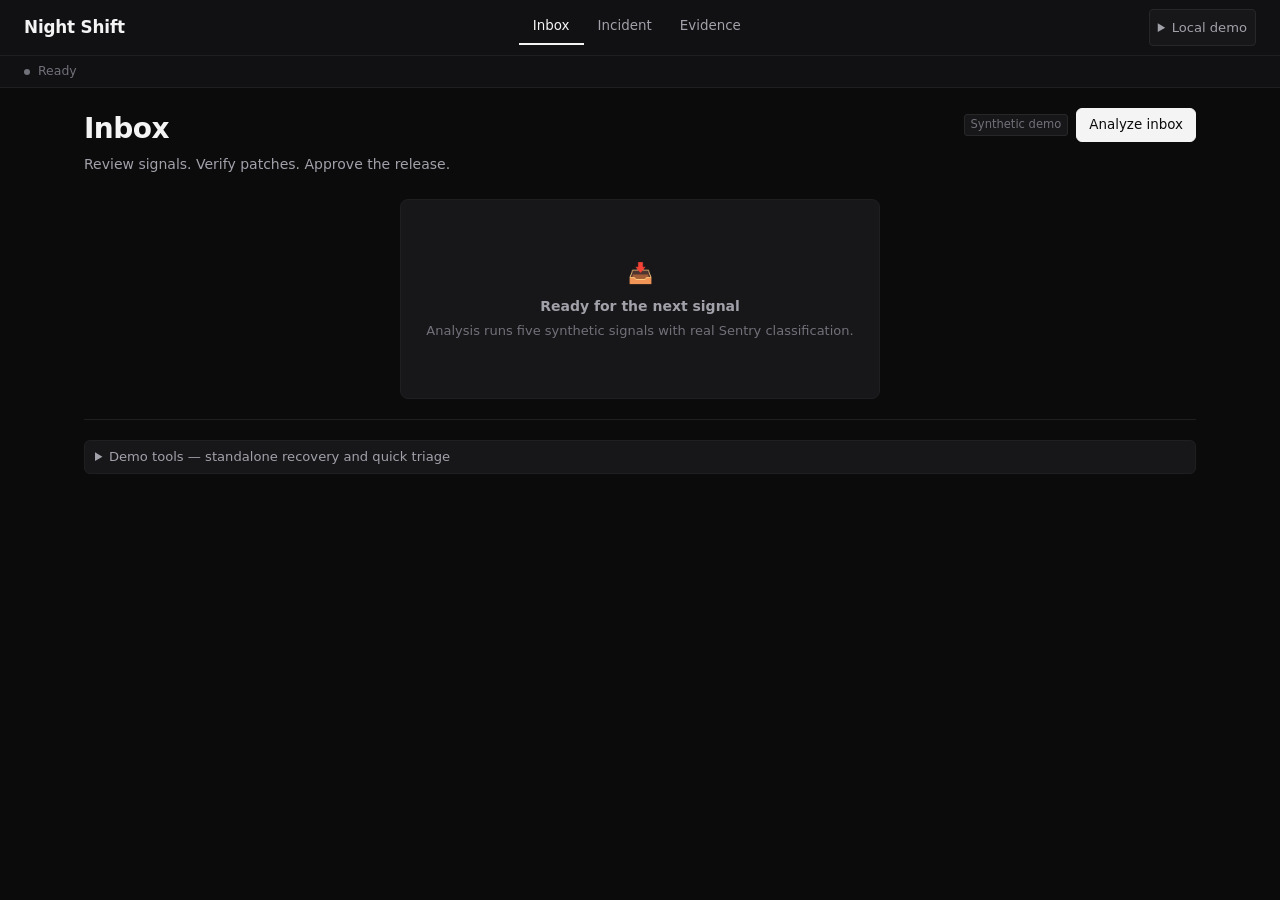
==== commit 56ecf077: "Refine UI: page toolbars, summary strip, 60/40 incident split, compact evidence, bounded empty state" ====
--- a/templates/index.html
+++ b/templates/index.html
@@ -41,29 +41,32 @@
 
 <!-- ============ INBOX TAB ============ -->
 <section class="tab-panel active" id="tab-inbox" role="tabpanel">
-  <h1 class="page-title">Inbox</h1>
-  <p class="page-subtitle">Review signals. Verify patches. Approve the release.</p>
-
-  <div class="controls" style="margin-bottom:20px">
-    <button class="btn primary" id="btnAnalyzeInbox">Analyze inbox</button>
-    <span class="badge neutral">Synthetic demo</span>
+  <div class="page-toolbar">
+    <div class="page-toolbar-left">
+      <h1 class="page-title">Inbox</h1>
+      <p class="page-subtitle">Review signals. Verify patches. Approve the release.</p>
+    </div>
+    <div class="page-toolbar-right">
+      <span class="badge neutral">Synthetic demo</span>
+      <button class="btn primary" id="btnAnalyzeInbox">Analyze inbox</button>
+    </div>
   </div>
 
   <div class="section">
     <div id="inboxStates">
-      <div class="empty-state" id="inboxEmpty">
-        <div style="font-size:1.4rem;margin-bottom:6px;color:var(--text-muted)">&#x1F4E5;</div>
-        <p style="font-weight:500;color:var(--text-secondary);margin-bottom:4px">Ready for the next signal</p>
-        <p class="kicker">Analysis runs five synthetic signals with real Sentry classification.</p>
+      <div class="empty-bounded" id="inboxEmpty">
+        <div class="icon">&#x1F4E5;</div>
+        <div class="heading">Ready for the next signal</div>
+        <div class="detail">Analysis runs five synthetic signals with real Sentry classification.</div>
       </div>
       <div class="loading-state hidden" id="inboxLoading">
-        <span class="spinner"></span> Analyzing 5 synthetic signals&hellip; (synchronous, indeterminate duration)
+        <span class="spinner"></span> Analyzing signals&hellip;
       </div>
       <div class="error-state hidden" id="inboxError"></div>
     </div>
 
     <div id="inboxResultsWrap" class="hidden">
-      <div class="metric-row" id="inboxMetrics" style="margin-bottom:12px"></div>
+      <div class="summary-strip" id="inboxSummaryStrip"></div>
       <div class="tablewrap">
         <table id="inboxTable">
           <thead>
@@ -71,7 +74,7 @@
               <th>Signal</th>
               <th>Disposition</th>
               <th>Route</th>
-              <th>Next action</th>
+              <th></th>
             </tr>
           </thead>
           <tbody id="inboxTableBody"></tbody>
@@ -108,19 +111,23 @@
 
 <!-- ============ EVIDENCE TAB ============ -->
 <section class="tab-panel" id="tab-evidence" role="tabpanel">
-  <h1 class="page-title">Evidence</h1>
-  <p class="page-subtitle">Test results, tool reads, model outputs, and export for the selected incident.</p>
+  <div class="page-toolbar">
+    <div class="page-toolbar-left">
+      <h1 class="page-title">Evidence</h1>
+      <p class="page-subtitle">Test results, tool reads, model outputs, and export for the selected incident.</p>
+    </div>
+  </div>
 
   <div class="section">
     <div class="controls" style="margin-bottom:12px">
-      <select id="evidenceIncidentSelect" class="btn secondary" style="min-width:280px">
+      <select id="evidenceIncidentSelect" class="btn secondary" style="min-width:260px;font-size:13px">
         <option value="">Select incident&hellip;</option>
       </select>
-      <button class="btn primary" id="btnExport" disabled>Export evidence JSON</button>
+      <button class="btn primary sm" id="btnExport" disabled>Export evidence JSON</button>
     </div>
-    <div class="metric-row">
-      <div class="metric"><span class="label">Recovery timing</span><div class="value" id="evidRecoveryTiming">&mdash;</div></div>
-      <div class="metric"><span class="label">Total inbox time</span><div class="value" id="evidInboxTiming">&mdash;</div></div>
+    <div class="summary-strip">
+      <span>Recovery timing <strong id="evidRecoveryTiming">&mdash;</strong></span>
+      <span>Total inbox time <strong id="evidInboxTiming">&mdash;</strong></span>
     </div>
   </div>
   <div id="evidenceContent"></div>
--- a/static/styles.css
+++ b/static/styles.css
@@ -135,15 +135,67 @@
 
 /* ---- Page title ---- */
 .page-title {
-  font-size: 26px;
+  font-size: 28px;
   font-weight: 600;
   letter-spacing: -0.02em;
   margin-bottom: 4px;
 }
 .page-subtitle {
+  font-size: 14px;
+  color: var(--text-secondary);
+  margin-bottom: 0;
+}
+.page-toolbar {
+  display: flex;
+  align-items: flex-start;
+  justify-content: space-between;
+  gap: 16px;
+  margin-bottom: 24px;
+}
+.page-toolbar-left { flex: 1; min-width: 0; }
+.page-toolbar-right { flex-shrink: 0; display: flex; gap: 8px; align-items: center; }
+
+/* ---- Summary strip (compact, not metric cards) ---- */
+.summary-strip {
+  display: flex;
+  gap: 20px;
   font-size: 13px;
   color: var(--text-muted);
-  margin-bottom: 20px;
+  padding: 8px 0;
+  margin-bottom: 16px;
+}
+.summary-strip span { white-space: nowrap; }
+.summary-strip strong { color: var(--text); font-weight: 600; }
+
+/* ---- Empty state (bounded) ---- */
+.empty-bounded {
+  display: flex;
+  flex-direction: column;
+  align-items: center;
+  justify-content: center;
+  padding: 40px 24px;
+  border: 1px solid var(--border-subtle);
+  border-radius: 8px;
+  background: var(--surface);
+  text-align: center;
+  min-height: 200px;
+  max-width: 480px;
+  margin: 0 auto;
+}
+.empty-bounded .icon {
+  font-size: 20px;
+  color: var(--text-muted);
+  margin-bottom: 8px;
+}
+.empty-bounded .heading {
+  font-size: 14px;
+  font-weight: 600;
+  color: var(--text-secondary);
+  margin-bottom: 4px;
+}
+.empty-bounded .detail {
+  font-size: 13px;
+  color: var(--text-muted);
 }
 
 /* ---- Sections (subtle dividers, not cards) ---- */
@@ -160,14 +212,25 @@
   color: var(--text);
 }
 .section h3 {
-  font-size: .78rem;
+  font-size: 13px;
   font-weight: 600;
   margin: 12px 0 6px;
   color: var(--text-secondary);
   text-transform: uppercase;
   letter-spacing: .04em;
 }
-.kicker { color: var(--text-muted); font-size: .82rem; }
+.kicker { color: var(--text-muted); font-size: 13px; }
+
+/* ---- Incident 60/40 split ---- */
+.incident-decision {
+  display: grid;
+  grid-template-columns: 3fr 2fr;
+  gap: 16px;
+  margin-bottom: 20px;
+}
+@media (max-width: 768px) {
+  .incident-decision { grid-template-columns: 1fr; }
+}
 
 /* ---- Buttons ---- */
 button.btn {
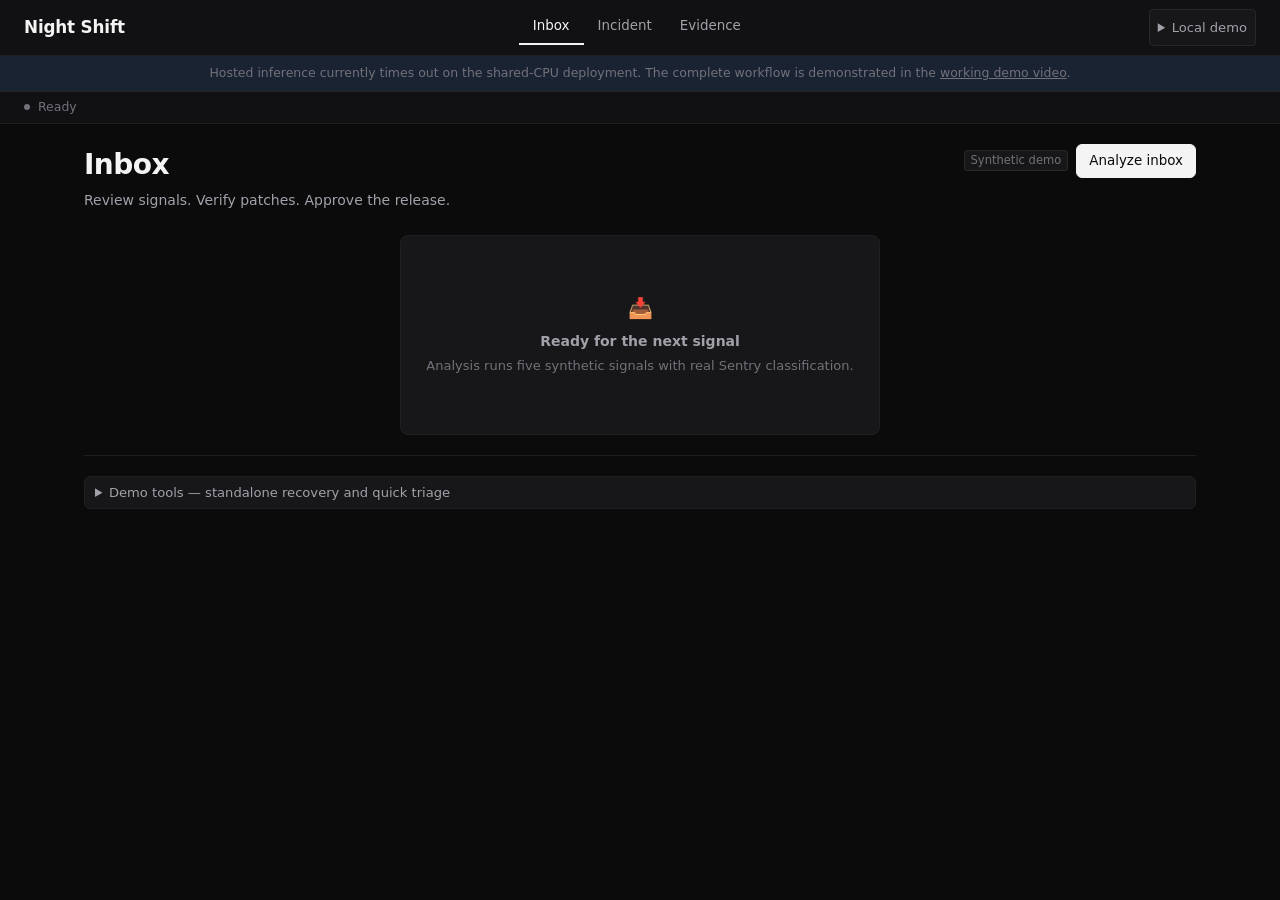
==== commit 4a6ee3c9: "Public submission site: landing CTA → Watch demo, console limitation banner, disable execution contr" ====
--- a/templates/index.html
+++ b/templates/index.html
@@ -9,7 +9,7 @@
 <body>
 <header class="app-header">
   <div class="brand">
-    <span class="mark">Night Shift</span>
+    <a class="mark" href="/">Night Shift</a>
   </div>
   <nav class="tabs" role="tablist">
     <button class="tab-btn active" data-tab="inbox" role="tab" aria-selected="true">Inbox</button>
@@ -25,12 +25,15 @@
         <li style="margin:3px 0">Fault injection is intentional on attempt 1</li>
         <li style="margin:3px 0">Jinja2 3.1.4 is a historical target, not current-security</li>
         <li style="margin:3px 0">All services bind to 127.0.0.1</li>
-        <li style="margin:3px 0">Human approval is unauthenticated (local demo)</li>
         <li style="margin:3px 0">Evidence reads are orchestrator-selected</li>
       </ul>
     </div>
   </details>
 </header>
+
+<div class="hosted-limitation-banner" id="hostedLimitation">
+  <span>Hosted inference currently times out on the shared-CPU deployment. The complete workflow is demonstrated in the <a href="https://www.youtube.com/watch?v=SDFhZ5WK_c4" target="_blank" rel="noopener">working demo video</a>.</span>
+</div>
 
 <div class="status-bar">
   <span class="dot" id="liveDot"></span>
@@ -134,6 +137,7 @@
 </section>
 
 </main>
+<script>window.NS_API_BASE = '';/* same-origin deployment */</script>
 <script src="/static/app.js"></script>
 </body>
 </html>
--- a/static/styles.css
+++ b/static/styles.css
@@ -53,6 +53,7 @@
   font-weight: 600;
   letter-spacing: -0.01em;
   color: var(--text);
+  text-decoration: none;
 }
 
 nav.tabs {
@@ -96,6 +97,20 @@
   cursor: pointer;
 }
 .demo-badge:hover { background: var(--raised); }
+
+/* ---- Hosted limitation banner ---- */
+.hosted-limitation-banner {
+  background: #1a2332;
+  border-bottom: 1px solid var(--border);
+  padding: 8px 24px;
+  font-size: .78rem;
+  color: var(--text-muted);
+  text-align: center;
+}
+.hosted-limitation-banner a {
+  color: var(--accent);
+  text-decoration: underline;
+}
 
 /* ---- Status bar (integrated, unobtrusive) ---- */
 .status-bar {
